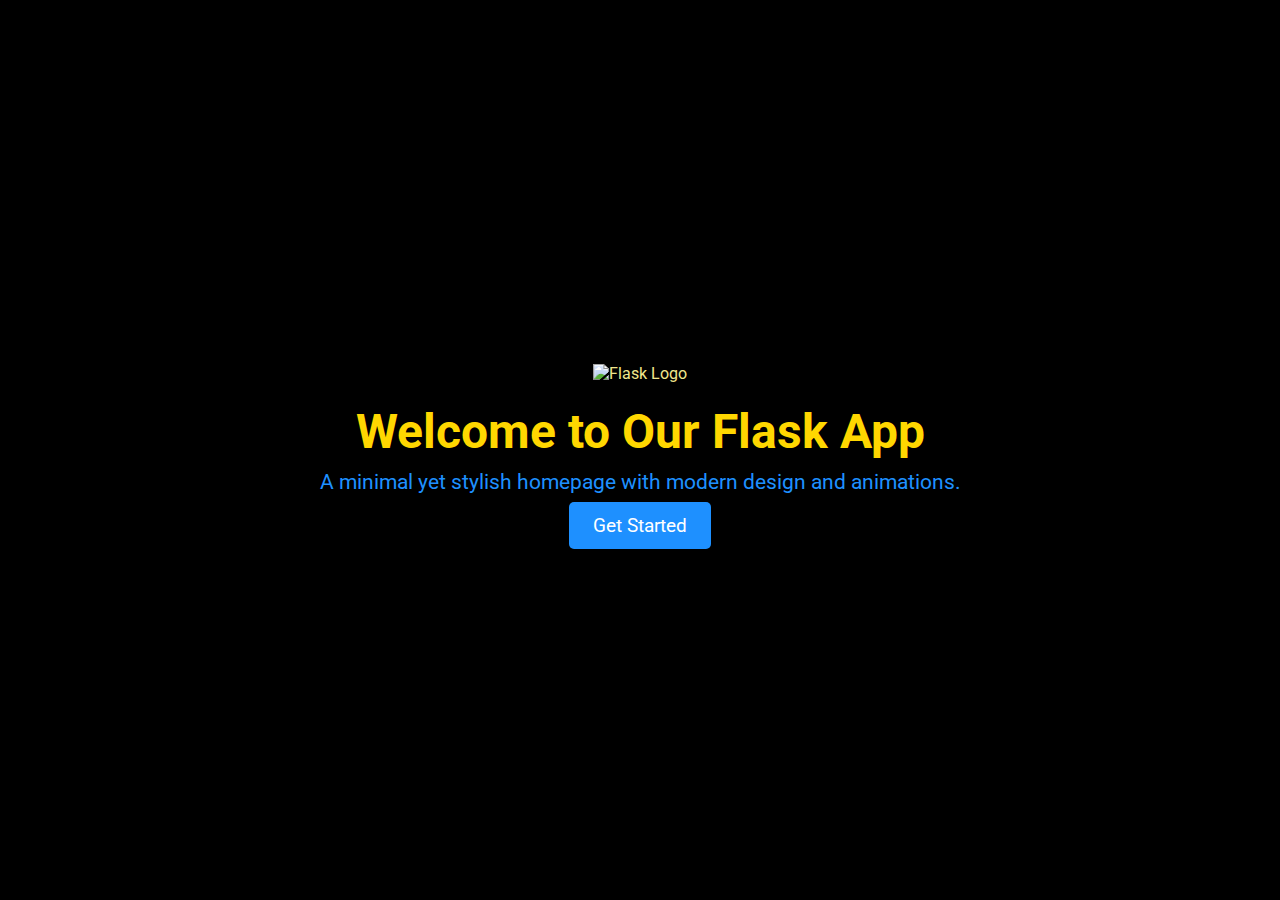
==== SimpleFlaskAPI/templates/index.html @ dedf9f3a "Added grafana into swarm" ====
<!DOCTYPE html>
<html lang="en">
<head>
    <meta charset="UTF-8">
    <meta name="viewport" content="width=device-width, initial-scale=1.0">
    <title>Beautiful Flask Homepage</title>
    <link href="https://fonts.googleapis.com/css2?family=Roboto:wght@300;400;700&display=swap" rel="stylesheet">
    <style>
        * {
            box-sizing: border-box;
            margin: 0;
            padding: 0;
        }
        body {
            font-family: 'Roboto', sans-serif;
            background-color: #000; /* Black background */
            color: #f0e68c; /* Light Yellow text */
            height: 100vh;
            display: flex;
            justify-content: center;
            align-items: center;
        }
        .container {
            text-align: center;
            animation: fadeIn 2s ease-in-out;
        }
        h1 {
            font-size: 3em;
            margin-bottom: 10px;
            color: #FFD700; /* Yellow heading */
        }
        p {
            font-size: 1.3em;
            margin-bottom: 20px;
            color: #1E90FF; /* Blue text */
        }
        img {
            width: 150px;
            height: auto;
            margin-bottom: 20px;
            animation: rotateIn 3s infinite alternate ease-in-out;
        }
        .btn {
            padding: 12px 24px;
            background-color: #1E90FF; /* Blue button */
            color: #fff;
            text-decoration: none;
            font-size: 1.2em;
            border-radius: 5px;
            transition: transform 0.3s, background-color 0.3s;
        }
        .btn:hover {
            background-color: #FFD700; /* Yellow on hover */
            color: #000;
            transform: scale(1.1);
        }

        /* Animations */
        @keyframes fadeIn {
            from { opacity: 0; }
            to { opacity: 1; }
        }
        @keyframes rotateIn {
            from { transform: rotate(0deg); }
            to { transform: rotate(360deg); }
        }
    </style>
</head>
<body>
<div class="container">
    <!-- Flask Logo -->
    <img src="{{ url_for('static', filename='images/dev-ops.png')}}" alt="Flask Logo">

    <!-- Main Heading -->
    <h1>Welcome to Our Flask App</h1>

    <!-- Subtitle -->
    <p>A minimal yet stylish homepage with modern design and animations.</p>

    <!-- Call-to-action Button -->
    <a class="btn" href="#">Get Started</a>
</div>
</body>
</html>
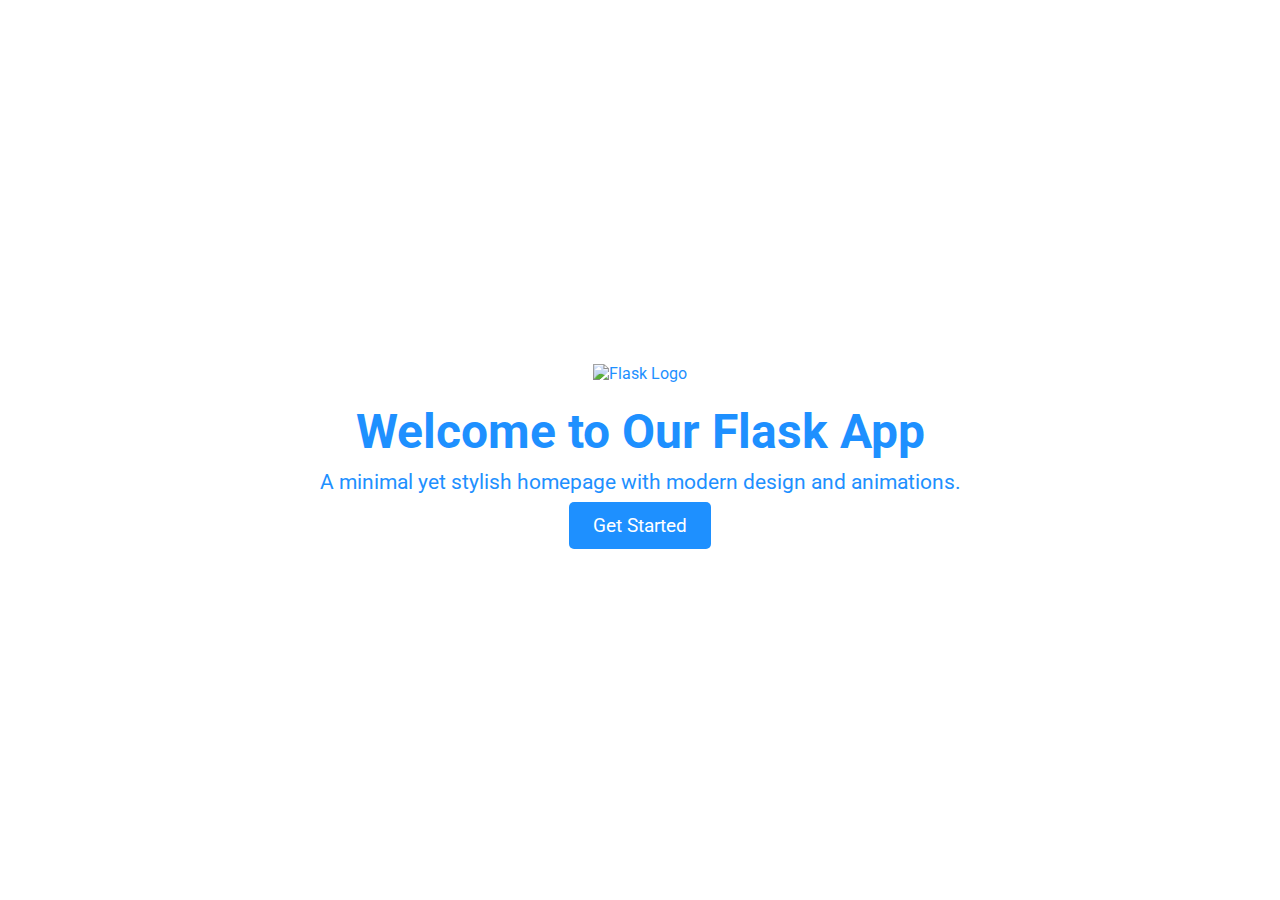
==== commit ea4902aa: "Add python" ====
--- a/SimpleFlaskAPI/templates/index.html
+++ b/SimpleFlaskAPI/templates/index.html
@@ -13,8 +13,8 @@
         }
         body {
             font-family: 'Roboto', sans-serif;
-            background-color: #000; /* Black background */
-            color: #f0e68c; /* Light Yellow text */
+            background-color: #ffffff; /* White background */
+            color: #1E90FF; /* Blue text */
             height: 100vh;
             display: flex;
             justify-content: center;
@@ -27,12 +27,12 @@
         h1 {
             font-size: 3em;
             margin-bottom: 10px;
-            color: #FFD700; /* Yellow heading */
+            color: #1E90FF; /* Blue heading */
         }
         p {
             font-size: 1.3em;
             margin-bottom: 20px;
-            color: #1E90FF; /* Blue text */
+            color: #1E90FF; /* Blue paragraph */
         }
         img {
             width: 150px;
@@ -50,8 +50,8 @@
             transition: transform 0.3s, background-color 0.3s;
         }
         .btn:hover {
-            background-color: #FFD700; /* Yellow on hover */
-            color: #000;
+            background-color: #000; /* Black on hover */
+            color: #fff;
             transform: scale(1.1);
         }
 
@@ -69,7 +69,7 @@
 <body>
 <div class="container">
     <!-- Flask Logo -->
-    <img src="{{ url_for('static', filename='images/dev-ops.png')}}" alt="Flask Logo">
+    <img src="{{ url_for('static', filename='images/flask-logo.png') }}" alt="Flask Logo">
 
     <!-- Main Heading -->
     <h1>Welcome to Our Flask App</h1>
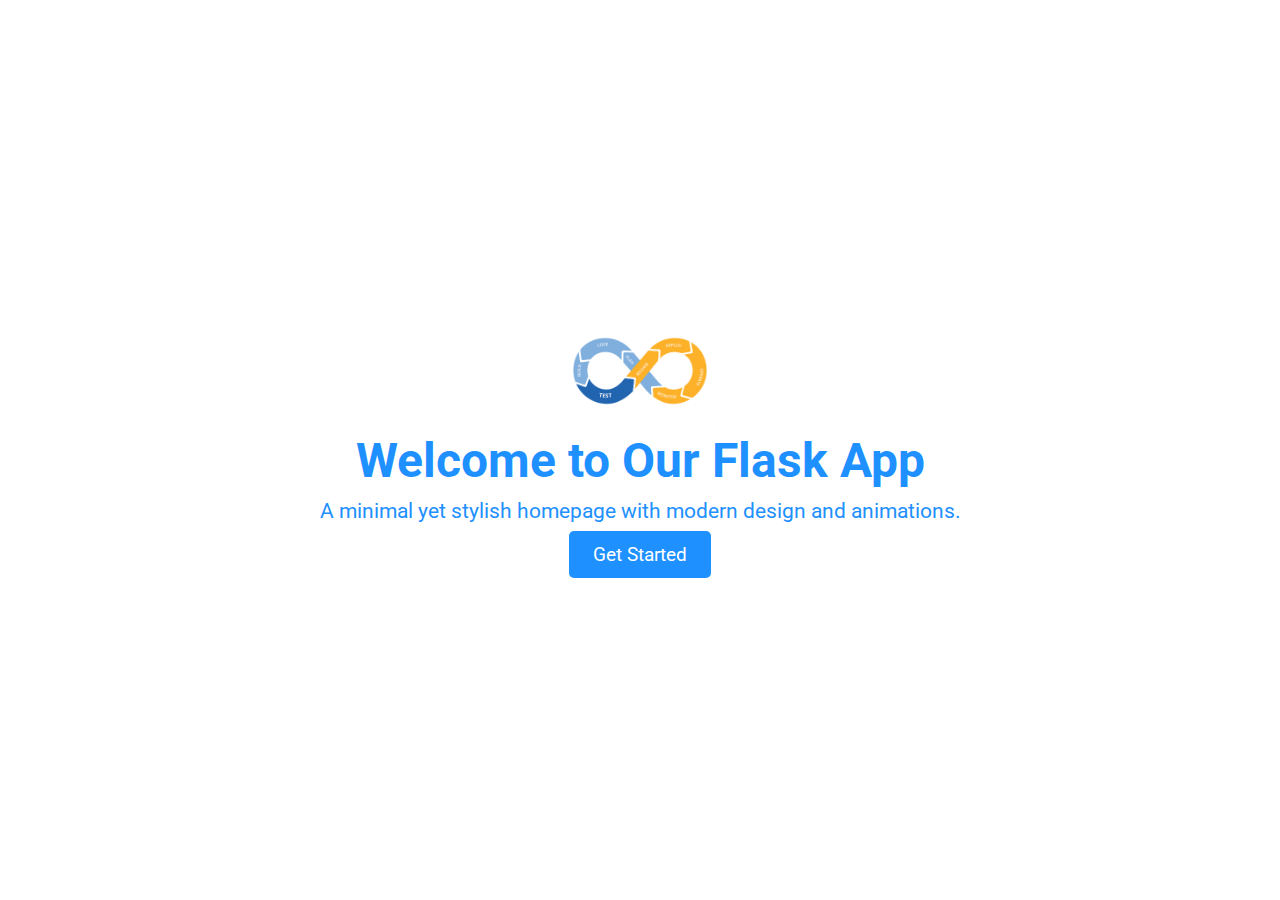
==== commit 2dab9b74: "Services deploy with dry-stack" ====
--- a/SimpleFlaskAPI/templates/index.html
+++ b/SimpleFlaskAPI/templates/index.html
@@ -38,7 +38,7 @@
             width: 150px;
             height: auto;
             margin-bottom: 20px;
-            animation: rotateIn 3s infinite alternate ease-in-out;
+            animation: scaleAnimation 2s infinite alternate ease-in-out; /* Updated animation */
         }
         .btn {
             padding: 12px 24px;
@@ -60,17 +60,16 @@
             from { opacity: 0; }
             to { opacity: 1; }
         }
-        @keyframes rotateIn {
-            from { transform: rotate(0deg); }
-            to { transform: rotate(360deg); }
+        @keyframes scaleAnimation {
+            from { transform: scale(1); }
+            to { transform: scale(1.1); }
         }
     </style>
 </head>
 <body>
 <div class="container">
-    <!-- Flask Logo -->
-    <img src="{{ url_for('static', filename='images/flask-logo.png') }}" alt="Flask Logo">
-
+    <!-- dev-ops -->
+    <img src="../static/images/dev-ops.png" alt="dev-ops Logo"> <!-- Corrected image path -->
     <!-- Main Heading -->
     <h1>Welcome to Our Flask App</h1>
 
